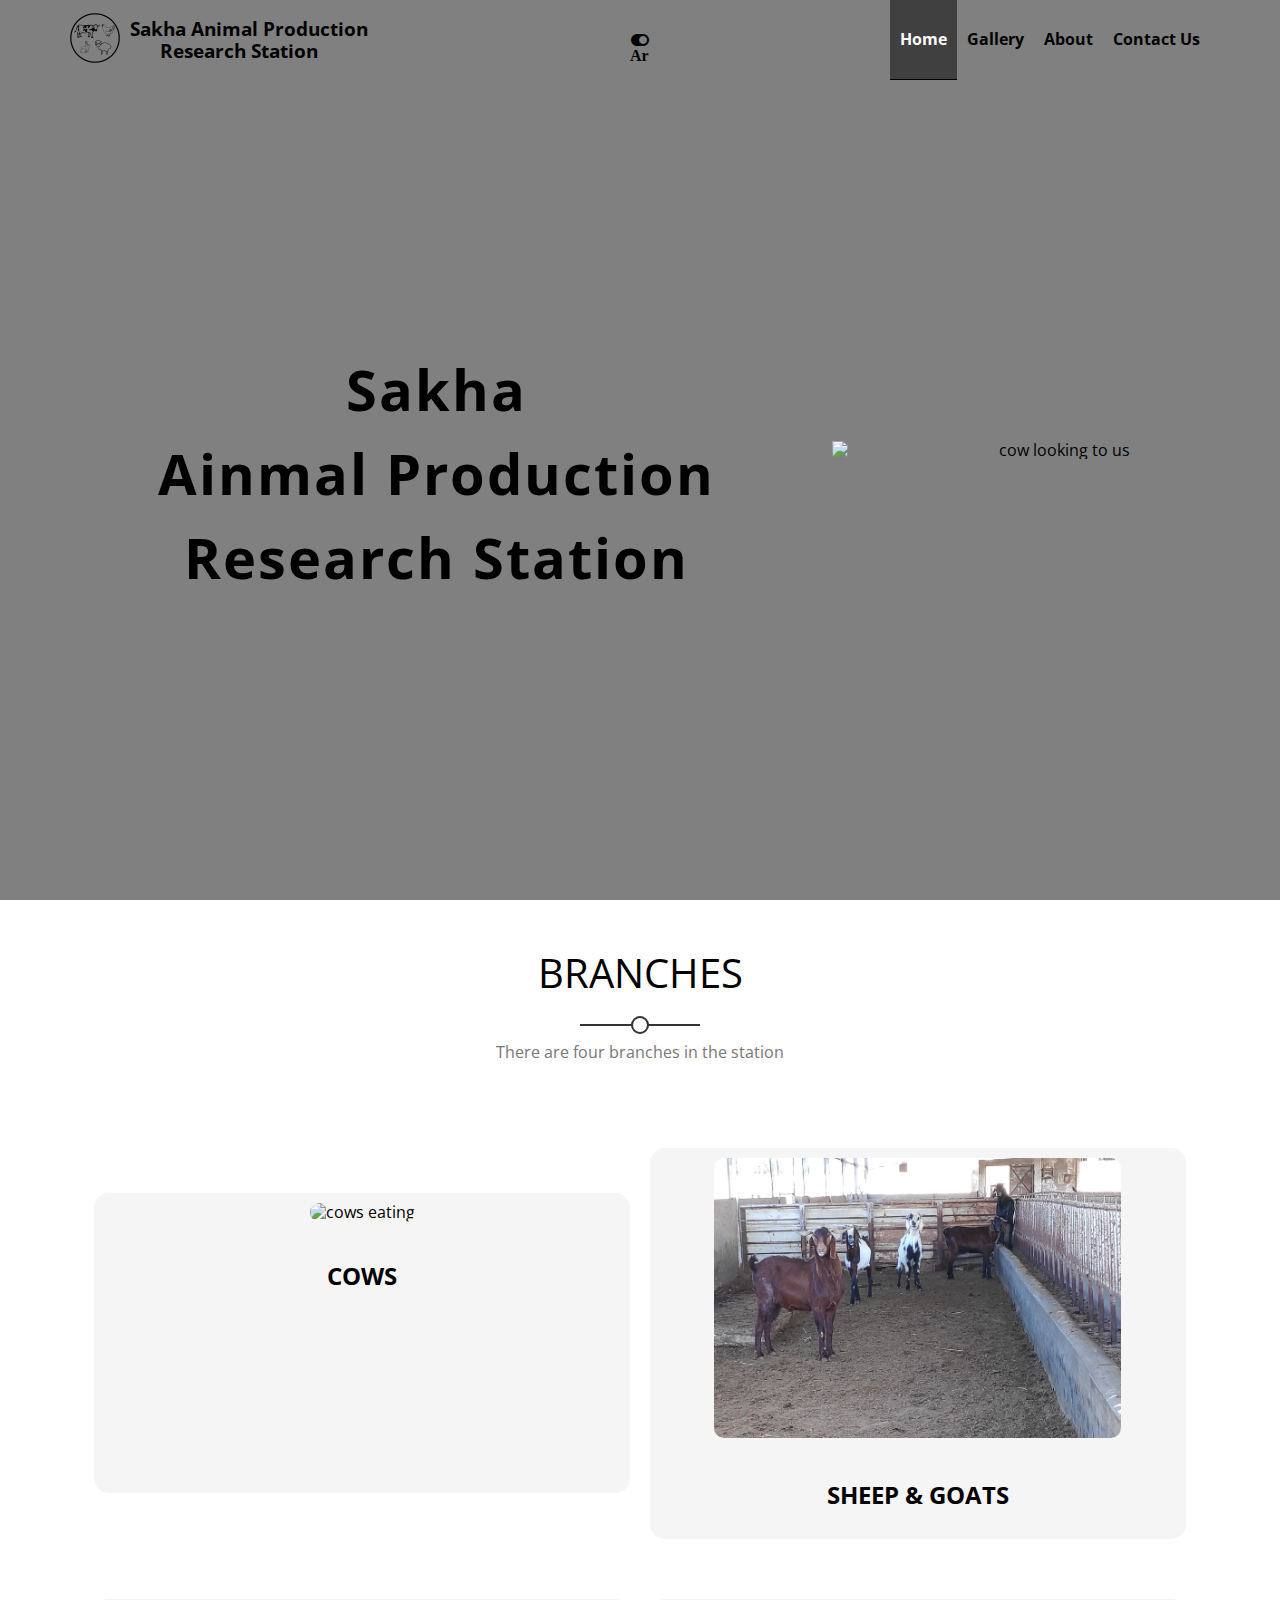
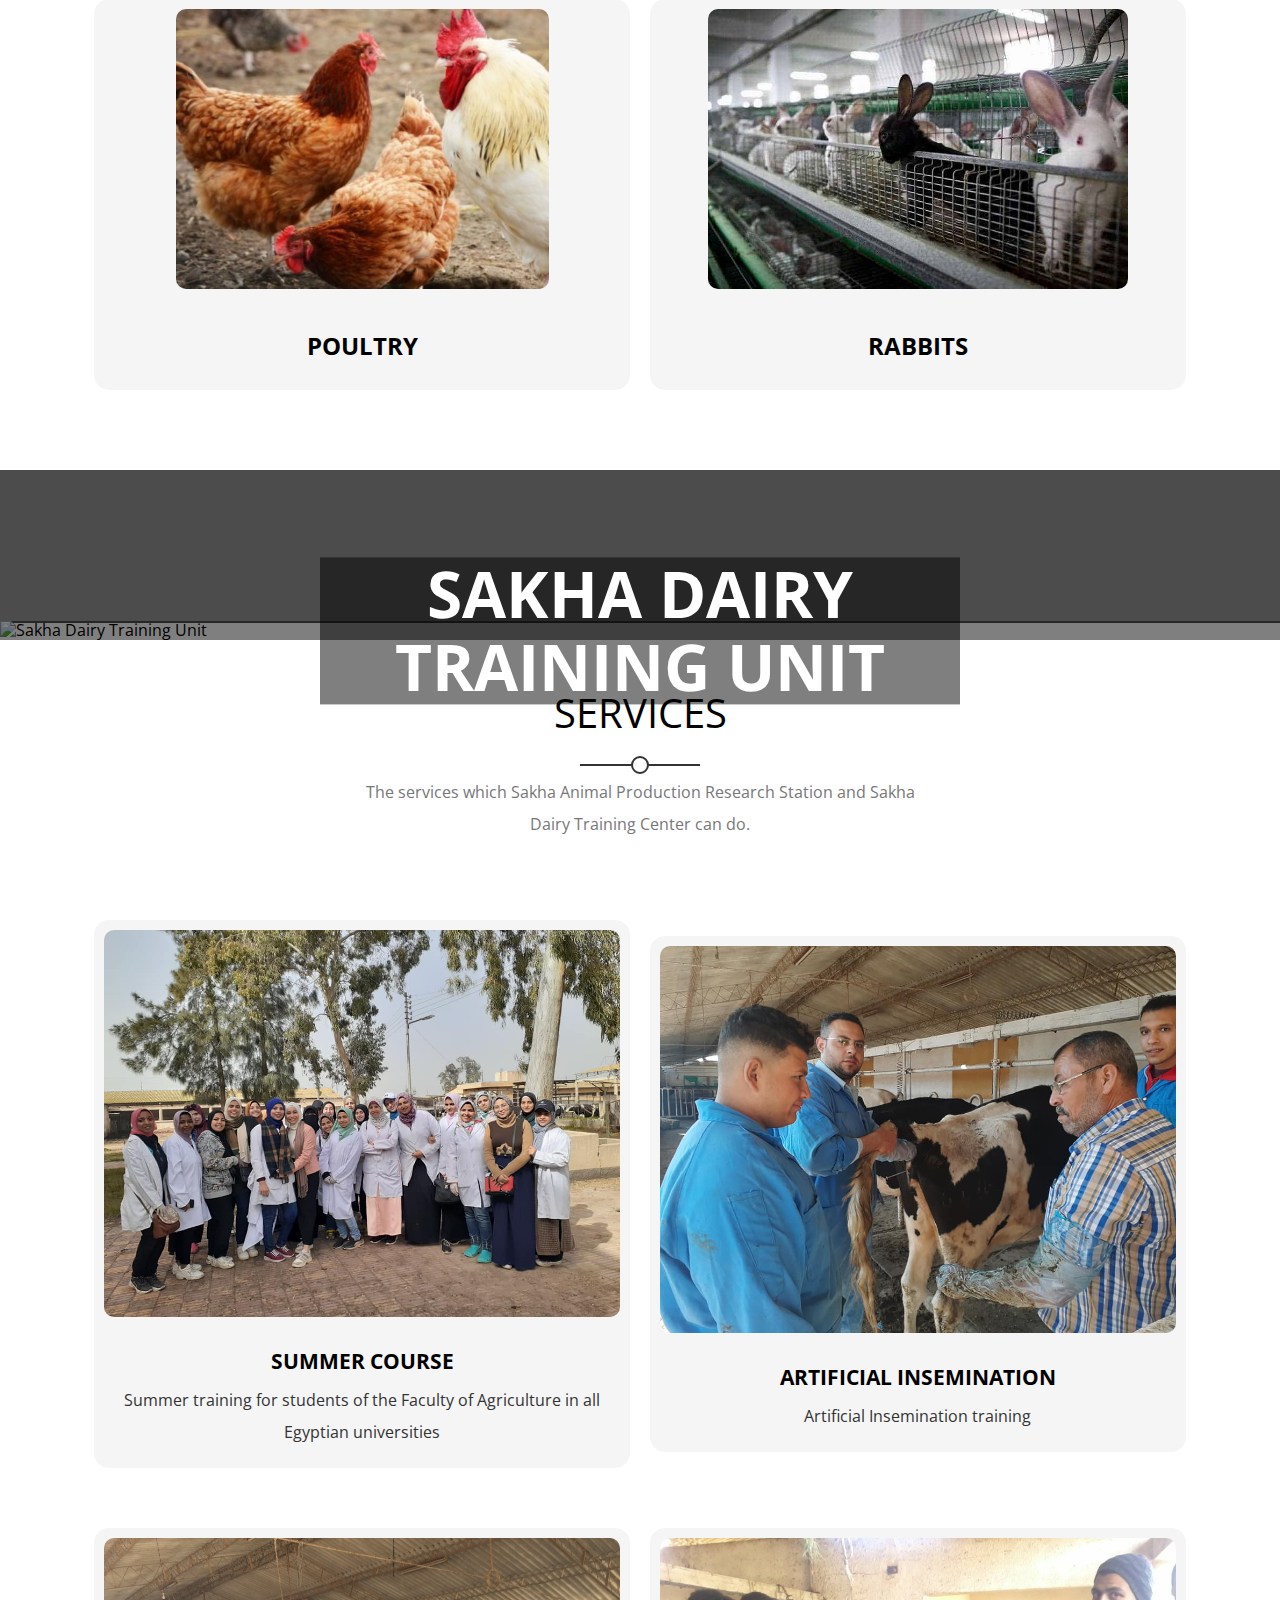
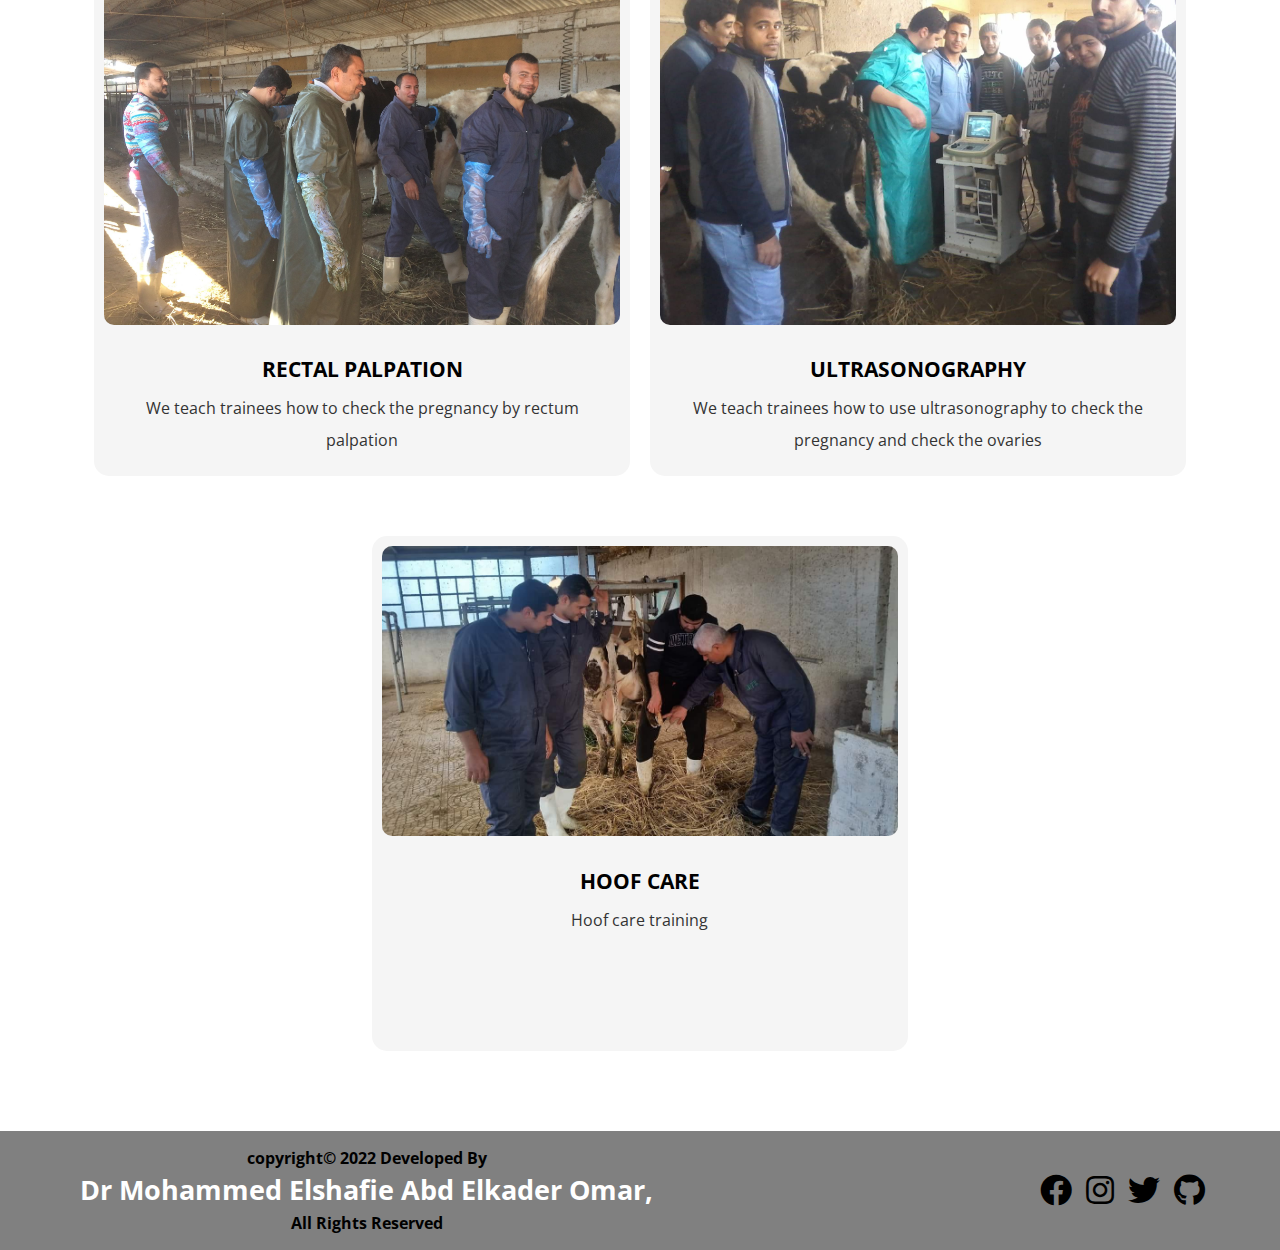
==== capstone-project/index.html @ 09de61b2 "Editing" ====
<!DOCTYPE html>
<html lang="en">
<head>
 <meta charset="utf-8">
 <meta name="viewport" content="width=device-width, initial-scale=1">
 <meta name="description" content="Animal Production Research Station">

 <link rel="preconnect" href="https://fonts.googleapis.com">
<link rel="preconnect" href="https://fonts.gstatic.com" crossorigin>
<link href="https://fonts.googleapis.com/css2?family=Open+Sans:ital,wght@0,400;0,500;0,600;0,700;0,800;1,600&family=Red+Hat+Mono:ital,wght@1,351&family=Work+Sans:wght@200;300;400;500;600;700;800&display=swap" rel="stylesheet">

<link rel="stylesheet" type="text/css" href="css/normalize.css">

<link rel="stylesheet" type="text/css" href="css/all.min.css">

 <link rel="stylesheet" type="text/css" href="css/aprs.css">

 <title>Sakha Animal Production Station</title>
</head>
<body>
	<!-- start header -->
	<header>
		<div class="container">
			<div class="logo">
				<a href="#">
					<img src="images/output-onlinepngtools.png" alt="Logo">
				</a>
				<div class="logo-name">
					<a href="#"><h3>Sakha Animal Production<br><span>Research Station</span></h3></a>
				</div>
			</div>

			<div class="lang ar">
				<a href="index-rtl.html">
					<i class="fa-solid fa-toggle-on ar-lang"></i>
				</a>
			</div>

			<nav>
				<i onclick="openMenu()" class="fas fa-bars toggle-menu"></i>

				<ul class="" id="links">
					<li><a href="#" class="active">Home</a></li>
					<li><a href="gallery.html">Gallery</a></li>
					<li><a href="about.html">About</a></li>
					<li><a href="contact.html">Contact Us</a></li>
				</ul>
			</nav>


		</div>

	</header>
	<!-- end header -->

	<main>

		<!-- start head of content -->
		<div class="header">
      		<div class="text">
				<h1>Sakha<br>Ainmal Production<br>Research Station</h1>
			</div>
			<div class="image">
				<img src="images/cow-looking-r.png" alt="cow looking to us">
			</div>
		</div>
		<!-- end head of content -->

		<!-- start branches -->
		<div class="branches" id="branches">
			<div class="container">
				<div class="main-heading">
					<h2>Branches</h2>
					<p>There are four branches in the station</p>
				</div>

				<div class="boxes">
					<div class="box">
						<div class="image">
							<img src="images/cows.jpg" alt="cows eating">
						</div>
						<div class="text">
							<h4>COWS</h4>
							<p></p>
						</div>
					</div>

					<div class="box">
						<div class="image">
							<img src="images/goats.jpg" alt="goat">
						</div>
						<div class="text">
							<h4>SHEEP & GOATS</h4>
							<p></p>
						</div>
					</div>

					<div class="box">
						<div class="image">
							<img src="images/chicken.jpg" alt="chicken">
						</div>
						<div class="text">
							<h4>POULTRY</h4>
							<p></p>
						</div>
					</div>

					<div class="box">
						<div class="image">
							<img src="images/rabbit.jpg" alt="rabbit">
						</div>
						<div class="text">
							<h4>RABBITS</h4>
							<p></p>
						</div>
					</div>
				</div>
			</div>
		</div>
		<!-- end branches -->

		<!-- start Video -->
		<div class="video">
			<video autoplay muted loop>
				<source src="images/cows.mp4" type="video/mp4">
			</video>
		</div>

		<!-- end Video -->

		<!-- start unit -->
		<div class="unit">
			<div class="image">
				<img src="images/sdtu.jpg" alt="Sakha Dairy Training Unit">
			</div>
			<div class="text">
				<h2>Sakha dairy training unit</h2>
			</div>
		</div>


		<!-- end unit -->

		<!-- start services -->
		<div class="services" id="services">
			<div class="container">
				<div class="main-heading">
					<h2>Services</h2>
					<p>The services which Sakha Animal Production Research Station and Sakha Dairy Training Center can do.</p>
				</div>

				<div class="boxes">
					<div class="box">
						<div class="image">
							<img src="images/summer-course.jpg" alt="summer course">
						</div>
						<div class="text">
							<h3>Summer Course</h3>
							<p>Summer training for students of the Faculty of Agriculture in all Egyptian universities</p>
						</div>
					</div>


					<div class="box">
						<div class="image">
							<img src="images/ai.jpg" alt="Artificial Insemination">
						</div>
						<div class="text">
							<h3>Artificial Insemination</h3>
							<p>Artificial Insemination training</p>
						</div>
					</div>



					<div class="box">
						<div class="image">
							<img src="images/palpation.jpg" alt="Rectal Palpation">
						</div>
						<div class="text">
							<h3>Rectal Palpation</h3>
							<p>We teach trainees how to check the pregnancy by rectum palpation</p>
						</div>
					</div>



					<div class="box">
						<div class="image">
							<img src="images/ultrasound.jpg" alt="Ultrasonography">
						</div>
						<div class="text">
							<h3>Ultrasonography</h3>
							<p>We teach trainees how to use ultrasonography to check the pregnancy and check the ovaries</p>
						</div>
					</div>


					<div class="box">
						<div class="image">
							<img src="images/hoof-care.jpg" alt="Hoof Care">
						</div>
						<div class="text">
							<h3>Hoof Care</h3>
							<p>Hoof care training</p>
						</div>
					</div>


				</div>
			</div>
		</div>
		<!-- end services -->
	</main>


	<!-- start footer -->
	<footer>
		<div class="container">
			<div class="copy">
				<div class="text">
					<h4>copyright&copy; 2022 Developed By<br><a href="#"><span>Dr Mohammed Elshafie Abd Elkader Omar,</span></a><br> All Rights Reserved</h4>
				</div>
				<div class="icons">
					<a href="https://www.facebook.com/mohammed.elshafie50" target="_blank"><i class="fa-brands fa-facebook"></i></a>
					<a href="https://www.instagram.com/m_elshafie15/" target="_blank"><i class="fa-brands fa-instagram"></i></a>
					<a href="https://twitter.com/m_elshafie15" target="_blank"><i class="fa-brands fa-twitter"></i></a>
					<a href="https://github.com/elshafie" target="_blank"><i class="fa-brands fa-github"></i></a>
				</div>
			</div>
		</div>
	</footer>
	<!-- end footer -->



	<script src="js/aprs.js"></script>

</body>
</html>
---- capstone-project/css/aprs.css ----
:root{
	--main-color: ;

}

*{
	font-family: 'Open Sans', sans-serif;
	margin: 0;
	padding: 0;
	box-sizing: border-box;
	-moz-box-sizing: border-box;
	-webkit-box-sizing: border-box;
}

html{
	scroll-behavior: smooth;
}

ul{
	list-style: none;
}


.container{
	padding-left: 15px;
	padding-right: 15px;
	margin-left: auto;
	margin-right: auto;
}

/*small screen */
@media (min-width: 768px){
	.container{
		width: 750px;
	}
}

/* medium screen */
@media (min-width: 992px){
	.container{
		width: 970px;
	}
}

/*Large screen */
@media (min-width: 1200px){
	.container{
		width: 1170px;
	}
}
/* End global rules */

/* start components */
.main-heading{
	text-align: center;
}

.main-heading h2{
	font-weight: normal;
	font-size: 40px;
	position: relative;
	margin-bottom: 40px;
	text-transform: uppercase;
}

@media (max-width: 300px){
	.main-heading h2{
		font-size: 25px;
	}
}

.main-heading h2::before{
	content: "";
	position: absolute;
	left: 50%;
	transform: translateX(-50%);
	height: 2px;
	background-color: #333;
	bottom: -30px;
	width: 120px;
}

.main-heading h2::after{
	content: "";
	position: absolute;
	left: 50%;
	transform: translateX(-50%);
	width: 14px;
	height: 14px;
	border-radius: 50%;
	border: 2px solid #333;
	bottom: -38px;
	background-color: white;
}

.main-heading p{
	width: 550px;
	margin: 0 auto 50px;
	max-width: 100%;
	line-height: 2;
	color: #777;
}

/* end components */

/* start header */
header{
	position: fixed;
	top: 0;
	left: 0;
	width: 100%;
	z-index: 3;
	background-color: gray;
}

header .container{
	position: relative;
	display: flex;
	justify-content: space-between;
	align-items: center;
	min-height: 80px;
}

header .container .logo{
	display: flex;
	align-items: center;
}

header .container .logo a{
	text-decoration: none;
	color: black;
}

header .container .logo img{
	width: 50px;
	margin-right: 10px;
}

header .container .logo .logo-name{
}

header .container .logo .logo-name h3{
	font-size: 1.2em;
}

header .container .logo .logo-name:hover h3{
	color: white;
}

header .container .logo .logo-name h3 span{
	display: inline-block;
	padding-left: 30px;
}

header nav{
	display: flex;
	flex: 1;
	align-items: center;
	justify-content: flex-end;
	position: relative;
}

@media (min-width: 767px) {
	header nav .toggle-menu{
		display: none;
		left: 20px;
	}
}

header nav ul{
	display: flex;
}

header nav ul li a{
	padding: 30px 10px;
	display: block;
	color: black;
	text-decoration: none;
	font-size: 1em;
	font-weight: 700;
	position: relative;
	transition: 0.3s ease-in-out;
}

header nav ul li a.active,
header nav ul li a:hover{
	background-color: rgba(0 0 0 / 50%);
	color: white;
	border-bottom: 1px solid black;
}

@media (max-width: 767px) {
	header .container .logo .logo-name h3{
		font-size: 1em;
	}


	header nav ul{
		display: none;
	}

	header nav ul li a{
		color: white;
	}

	header nav ul li a:hover{
		background-color: white;
		color: black;
	}

	header nav ul.press{
		display: block;
		width: 94vw;
	    position: absolute;
	    background-color: rgba(0 0 0 / 85%);
	    top: 40px;
	    right: 0;
	}
}

@media (max-width: 576px){
	header nav ul.press{
		width: 90vw;
	}
}


@media (max-width: 425px){
	header .container .logo .logo-name h3{
		font-size: 0.6em;
	}

	header .container .logo img{
	width: 40px;
	}

	header nav ul.press{
		width: 88vw;
	}
}

@media (max-width: 300px){
	header .container .logo .logo-name h3{
		display: none;
	}

	header .container .logo img{
	width: 35px;
	}
}

header .container nav i{
	cursor: pointer;
	font-size: 1.6em;
	transition: 0.3s;
}

header .container nav i:hover{
	color: white;
}

header .container .lang{
	position: absolute;
    left: 50%;
    top: 50%;
    transform: translateX(-50%) translateY(-50%);
    z-index: 2;
}

header .container .lang .en-lang{
	position: relative;
	cursor: pointer;
	color: black;
	transition: 0.3s;
}

header .container .lang .en-lang:hover{
	color: white;
}

header .container .lang .en-lang::after{
	content: "En";
	position: absolute;
	left: -1px;
	top: 15px;
}

header .container .lang .ar-lang{
	position: relative;
	cursor: pointer;
	color: black;
	transition: 0.3s;
}

header .container .lang .ar-lang:hover{
	color: white;
}

header .container .lang .ar-lang::after{
	content: "Ar";
	position: absolute;
	left: -1px;
	top: 15px;
}

@media (max-width: 767px) {
	header .container .lang{
		position: absolute;
	    top: 50%;
	    transform: translateX(-50%) translateY(-50%);
}

	header .container .lang.en{
		right: 75%;
	}

	header .container .lang.ar{
		left: 80%;
	}
}

@media (max-width: 300px){
	header .container .lang.en{
	right: 50%;
	}

	header .container .lang.ar{
		left: 50%;
	}

	header .container nav .toggle-menu{
		position: absolute;
	}
}

/* end header */

/* start main */
/* start main header */
main .header{
	display: flex;
	flex-wrap: wrap;
	justify-content: space-between;
	height: 100vh;
	background-color: grey;
}

main .header .text {
	display: flex;
	text-align: center;
	justify-content: center;
	align-items: center;
	width: 65%;
	padding: 70px 0 25px 0;
}

main .header .text h1{
	letter-spacing: 2px;
    font-size: 3.5em;
    padding-left: 40px;
    line-height: 1.5;
}

@media (max-width: 991px){
	main .header .text h1{
		letter-spacing: 1.5px;
	    font-size: 2.8em;
	    padding-left: 40px;
	    line-height: 1.5;
	}
}

main .header .image{
	display: flex;
	text-align: center;
	justify-content: center;
	align-items: center;
	width: 35%;
}
@media (max-width: 767px){
	main .header{
	display: flex;
	flex-direction: column;
	justify-content: center;
	align-items: center;
	}

	main .header .text{
		width: 100%;
	}

	main .header .text h1{
		font-size: 2em;
		line-height: 1.3;
		 padding-right: 40px;
	}

	main .header .image{
		padding-right: 75px;
		padding-left: 75px;
		width: 70%;
	}
}

@media (max-width: 425px){
	main .header .text h1{
		font-size: 1.2em;
		line-height: 1.3;
		padding-right: 40px;
	}

	main .header .image{
		padding-right: 30px;
		padding-left: 30px;
		width: 100%;
	}
}

main .header .image img{
	width: 100%;
}

/* end main header */

/* start branches */
.branches {
	padding-top: 50px;
	padding-bottom: 50px;
	text-align: center;
}

.branches .container{
	text-align: center;
}

.branches .boxes{
	display: flex;
	flex-wrap: wrap;
	justify-content: center;
	align-items: center;
}

.branches .boxes .box{
	flex-basis: 47%;
	min-height: 300px;
	padding: 10px;
	background-color: whitesmoke;
	border-radius: 15px;
	margin: 30px 10px 30px 10px;
}

.branches .boxes .box .image{

}

.branches .boxes .box .image img{
	border-radius: 10px;
    max-width: 100%;
    max-height: 280px;
}

.branches .boxes .box .text{
	padding-top: 40px;
}

.branches .boxes .box .text h4{
	font-size: 1.5em;
	text-transform: uppercase;
}

.branches .boxes .box .text p{
	padding: 10px;
	line-height: 1.5;
	color: #333;
}

@media (max-width: 767px){
	.branches .boxes .box{
		flex-basis: 100%;
	}
}


/* end branches */

/* start video */

main .video{
	position: relative;
	margin-bottom: -2px;
}
main .video video{
	max-width: 100%;
}

main .video::after{
	content: "";
	position: absolute;
	top: 0;
	left: 0;
	width: 100%;
	height: 99.5%;
	background-color: rgba(0 0 0 / 70%);
}


/* end video */

/* start sdtu */
main .unit{
	position: relative;
}
main .unit:after{
	content: "";
	position: absolute;
	top: 0;
	left: 0;
	width: 100%;
	height: 99.5%;
	background-color: rgba(0 0 0 / 50%);
}

main .unit .image{

}

main .unit .image img{
	max-width: 100%;
}

main .unit .text{
	position: absolute;
	top: 50%;
	left: 50%;
	transform: translateX(-50%) translateY(-50%);
	color: white;
	background-color: rgba(0 0 0 / 50%);
	text-transform: uppercase;
	text-align: center;
	z-index: 2;
}

main .unit .text h2{
	font-size: 4em;
}

@media (max-width: 425px){
	main .unit .text h2{
	font-size: 2em;
}
}

/* end sdtu */

/* start services */
main .services{
	padding-top: 50px;
	padding-bottom: 50px;
}

main .services .container .boxes{
	display: flex;
	flex-wrap: wrap;
	text-align: center;
	align-items: center;
	justify-content: center;
}

main .services .container .boxes .box{
	position: relative;
	flex-basis: 47%;
	min-height: 515px;
	padding: 10px;
	background-color: whitesmoke;
	border-radius: 15px;
	margin: 30px 10px 30px 10px;
}
@media (max-width: 991px){
	main .services .container .boxes .box{
		min-height: 425px;
	}
}
@media (max-width: 767px){
	main .services .container .boxes .box{
		flex-basis: 100%;
		min-height: 335px;
	}
}

main .services .container .boxes .box .image{
	position: relative;
	min-height: 120px;
}

main .services .container .boxes .box .image img{
	border-radius: 10px;
    max-width: 100%;
}

main .services .container .boxes .box .text{
	padding-top: 30px;
}

main .services .container .boxes .box .text h3{
	text-transform: uppercase;
	font-size: 1.3em;
}

main .services .container .boxes .box .text p{
	padding: 10px;
	line-height: 2;
	color: #333;
}


/* end services */

/*   */


/*   */



/* footer  */

footer{
	padding-top: 15px;
	padding-bottom: 15px;
	background-color: grey;
}

footer .container{
	text-align: center;
}

footer .container .copy{
	position: relative;
	display: flex;
	justify-content: space-between;
}

footer .container .copy .text{
padding-right: 10px;
padding-left: 10px
}

footer .container .copy .text h4{
	line-height: 1.5;
}

footer .container .copy .text h4 a{
	text-decoration: none;
}

footer .container .copy .text h4 span{
	font-size: 1.7em;
	font-weight: 700;
	color: white;
	transition: 0.3s
}

footer .container .copy .text h4 span:hover{
	font-size: 1.72em;
	color: purple;
}

footer .container .copy .icons{
	position: absolute;
	top: 50%;
	right: 0;
	transform: translateY(-50%);
}

footer .container .copy .icons i{
	color: black;
	font-size: 2em;
	padding: 5px;
	transition: 0.3s;
}

footer .container .copy .icons i.fa-facebook:hover{
	color: blue;
}
footer .container .copy .icons i.fa-instagram:hover{
	  /*color: red;  */

	color: transparent;
	background: radial-gradient(circle at 30% 107%, #fdf497 0%, #fdf497 5%, #fd5949 45%, #d6249f 60%, #285AEB 90%);
	background: -webkit-radial-gradient(circle at 30% 107%, #fdf497 0%, #fdf497 5%, #fd5949 45%, #d6249f 60%, #285AEB 90%);
	background-clip: text;
	-webkit-background-clip: text;
}
footer .container .copy .icons i.fa-twitter:hover{
	color: #1DA1F2;
}
footer .container .copy .icons i.fa-github:hover{
	color: white;
}

@media (max-width: 992px) {
	footer .container .copy .text h4 span{
		font-size: 1.5em;
	}

	footer .container .copy .text h4 span:hover{
		font-size: 1.52em;
	}
}

@media (max-width: 767px) {
	footer .container .copy{
		flex-direction: column;
	}

	footer .container .copy .icons{
		position: static;
		transform: translateY(0);
	}

	footer .container .copy .icons i{
		font-size: 2em;
	}
}

@media (max-width: 576px){
	footer .container .copy .text h4 span{
		font-size: 1.2em;
	}

	footer .container .copy .text h4 span:hover{
		font-size: 1.22em;
	}

	footer .container .copy .icons i{
		font-size: 1.2em;
	}
}

@media (max-width: 320px){
	footer .container .copy .text h4 span{
		font-size: 0.8em;
	}

	footer .container .copy .text h4 span:hover{
		font-size: 1.02em;
	}
}

/* end footer  */


/* end main */



/* start gallery */

main .gallery .container {
	margin-top: 90px;
  position: relative;
	max-width: 55%;
	min-height: 70vh;
}

@media (max-width:991px) {
	main .gallery .container{
		max-width:74%;
	}
}

@media (max-width:767px) {
	main .gallery .container{
		max-width:100%;
	}
}

/* Hide the images by default */
main .gallery .mySlides {
  display: none;
}

/* Add a pointer when hovering over the thumbnail images */
main .gallery .cursor {
  cursor: pointer;
}

/* Next & previous buttons */
main .gallery .container .prev,
main .gallery .container .next {
    display: flex;
    cursor: pointer;
    position: absolute;
    top: 40%;
    width: auto;
    padding: 20px;
    margin-top: -50px;
    color: white;
    font-weight: bold;
    font-size: 20px;
    border-radius: 0 3px 3px 0;
    user-select: none;
    -webkit-user-select: none;
    align-items: center;
  user-select: none;
  -webkit-user-select: none;
}

/* Position the "next button" to the right */
main .gallery .container .next {
  right: 15px;
  border-radius: 3px 0 0 3px;
}

/* On hover, add a black background color with a little bit see-through */
main .gallery .prev:hover,
main .gallery .next:hover {
  background-color: rgba(0, 0, 0, 0.8);
}

/* Number text (1/3 etc) */
main .gallery .numbertext {
  color: #f2f2f2;
  font-size: 12px;
  padding: 8px 12px;
  position: absolute;
  top: 0;
}

/* Container for image text */
main .gallery .caption-container {
  text-align: center;
  background-color: #222;
  padding: 2px 16px;
  color: white;
}

main .gallery .row:after {
  content: "";
  display: table;
  clear: both;
}

/* Six columns side by side */
main .gallery .column {
  float: left;
  width: 16.66%;
}

/* Add a transparency effect for thumnbail images */
main .gallery .demo {
  opacity: 0.6;
}

main .gallery .active,
main .gallery.demo:hover {
  opacity: 1;
}

/* end gallery */

/* start about */
main .about{
	display: flex;
	align-items: center;
	min-height: 79vh;
	padding-top: 90px;
}

main .about .container{
	padding-top: 25px;
	padding-bottom: 25px;
	display: flex;
	text-align: center;
	justify-content: center;
	align-items: center;
}

main .about .container .text{
	padding-right: 30px;
}

main .about .container .text h3{
	font-size: 1.3em;
	padding-bottom: 20px;
}

main .about .container .text p{
	font-size: 1em;
	line-height: 1.7;
}

main .about .container .map iframe{
	width: 400px;
	height: 300px;
}

@media (max-width: 767px) {
	main .about .container{
		flex-direction: column;
	}

	main .about .container .text{
		width: 75%;
		padding-bottom: 30px;
	}
}


@media (max-width: 447px){
	main .about .container .map iframe{
		width: 250px;
		height: 200px;
	}
}
/* end about */


/* start contact */

main .contact{
	display: flex;
	padding-top: 110px;
	min-height: 79vh;
}

main .contact .container{
	padding-top: 25px;
	padding-bottom: 35px;
	display: flex;
	text-align: center;
	justify-content: center;
	align-items: center;

}

main .contact .container .image{
	flex: 25%;
}

main .contact .container .image img{
	width: 50%;
	border-radius: 50%;
}

@media (max-width: 991px){
	main .contact .container .image img{
		width: 80%;
	}
}

main .contact .container .text{
	padding-top: 30px;
}

main .contact .container .text h4{
	font-size: 1.5em;
	padding-bottom: 10px;
}

main .contact .container .text p{
	font-size: 1.1em;
	line-height: 2;
	font-weight: bold;
}

@media (max-width: 767px){
	main .contact .container{
		flex-direction: column;
	}

	main .contact .container .image{
		flex: 0;
	}

	main .contact .container .image img{
		width: 25%;
	}

	main .contact .container .text h4{
		font-size: 1.3em;
	}

	main .contact .container .text p{
		font-size: 1em;
	}
}

@media (max-width: 530px){
	main .contact .container .text h4{
		font-size: 1.2em;
	}

	main .contact .container .text p{
		font-size: 0.9em;
	}
}

main .contact .container .social{
	padding-top: 30px;
}

main .contact .container .social a{
	text-decoration: none;
	padding: 5px;
}

main .contact .container .social i{
	position: relative;
	font-size: 2em;
	color: black;
	transition: 0.3s;
}

main .contact .container .social i.face:hover{
	color: blue;
}

main .contact .container .social i.mob::after{
	content: "01099033847";
	position: absolute;
	top: 45px;
	left: -40px;
	display: none;
}

main .contact .container .social i.mob:hover::after{
	display: block;
}

@media (max-width: 767px){
	main .contact .container .social i.mob::after{
		top: 0;
		left: 50px;
	}
}

@media (max-width: 530px){
	main .contact .container .social i.mob::after{
		font-size: 0.7em;
		top: 40px;
		left: -70px;
	}
}

main .contact .container .social i.mob:hover{
	color: grey;
}

/* end contact */
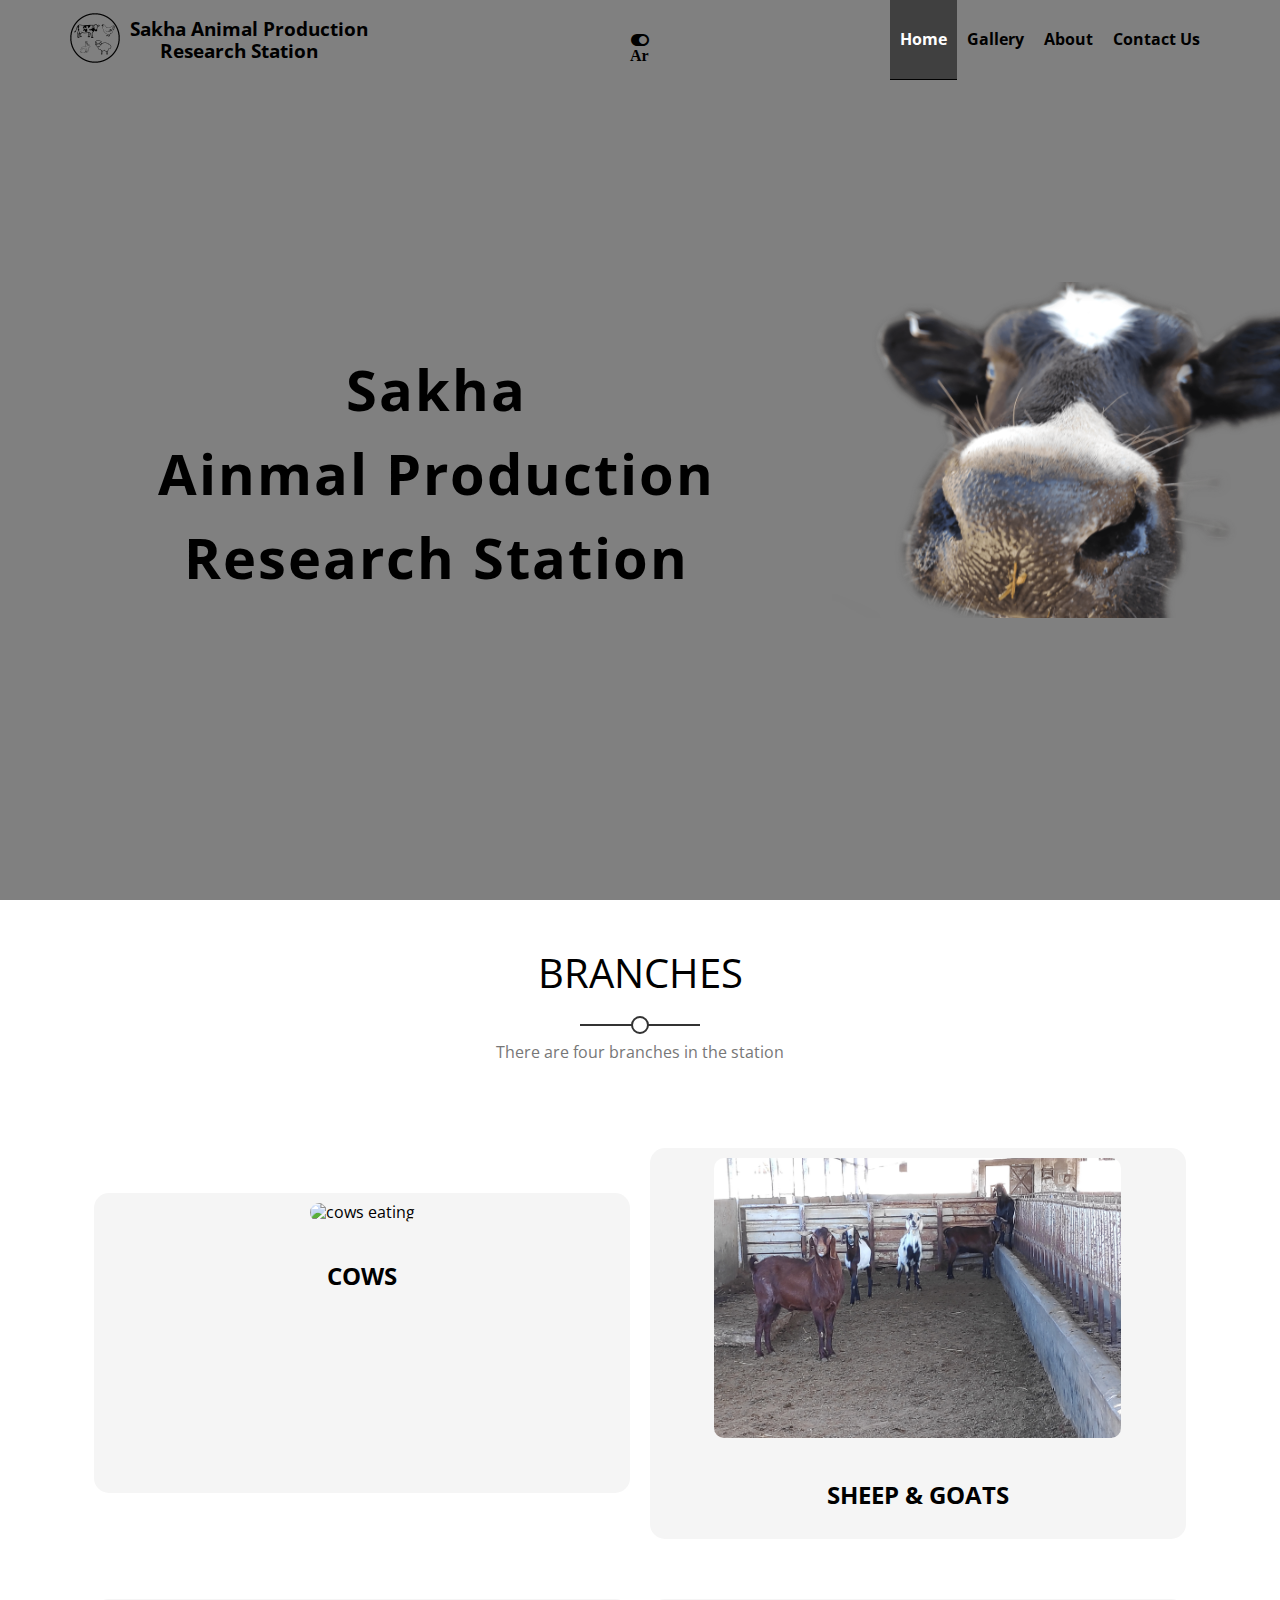
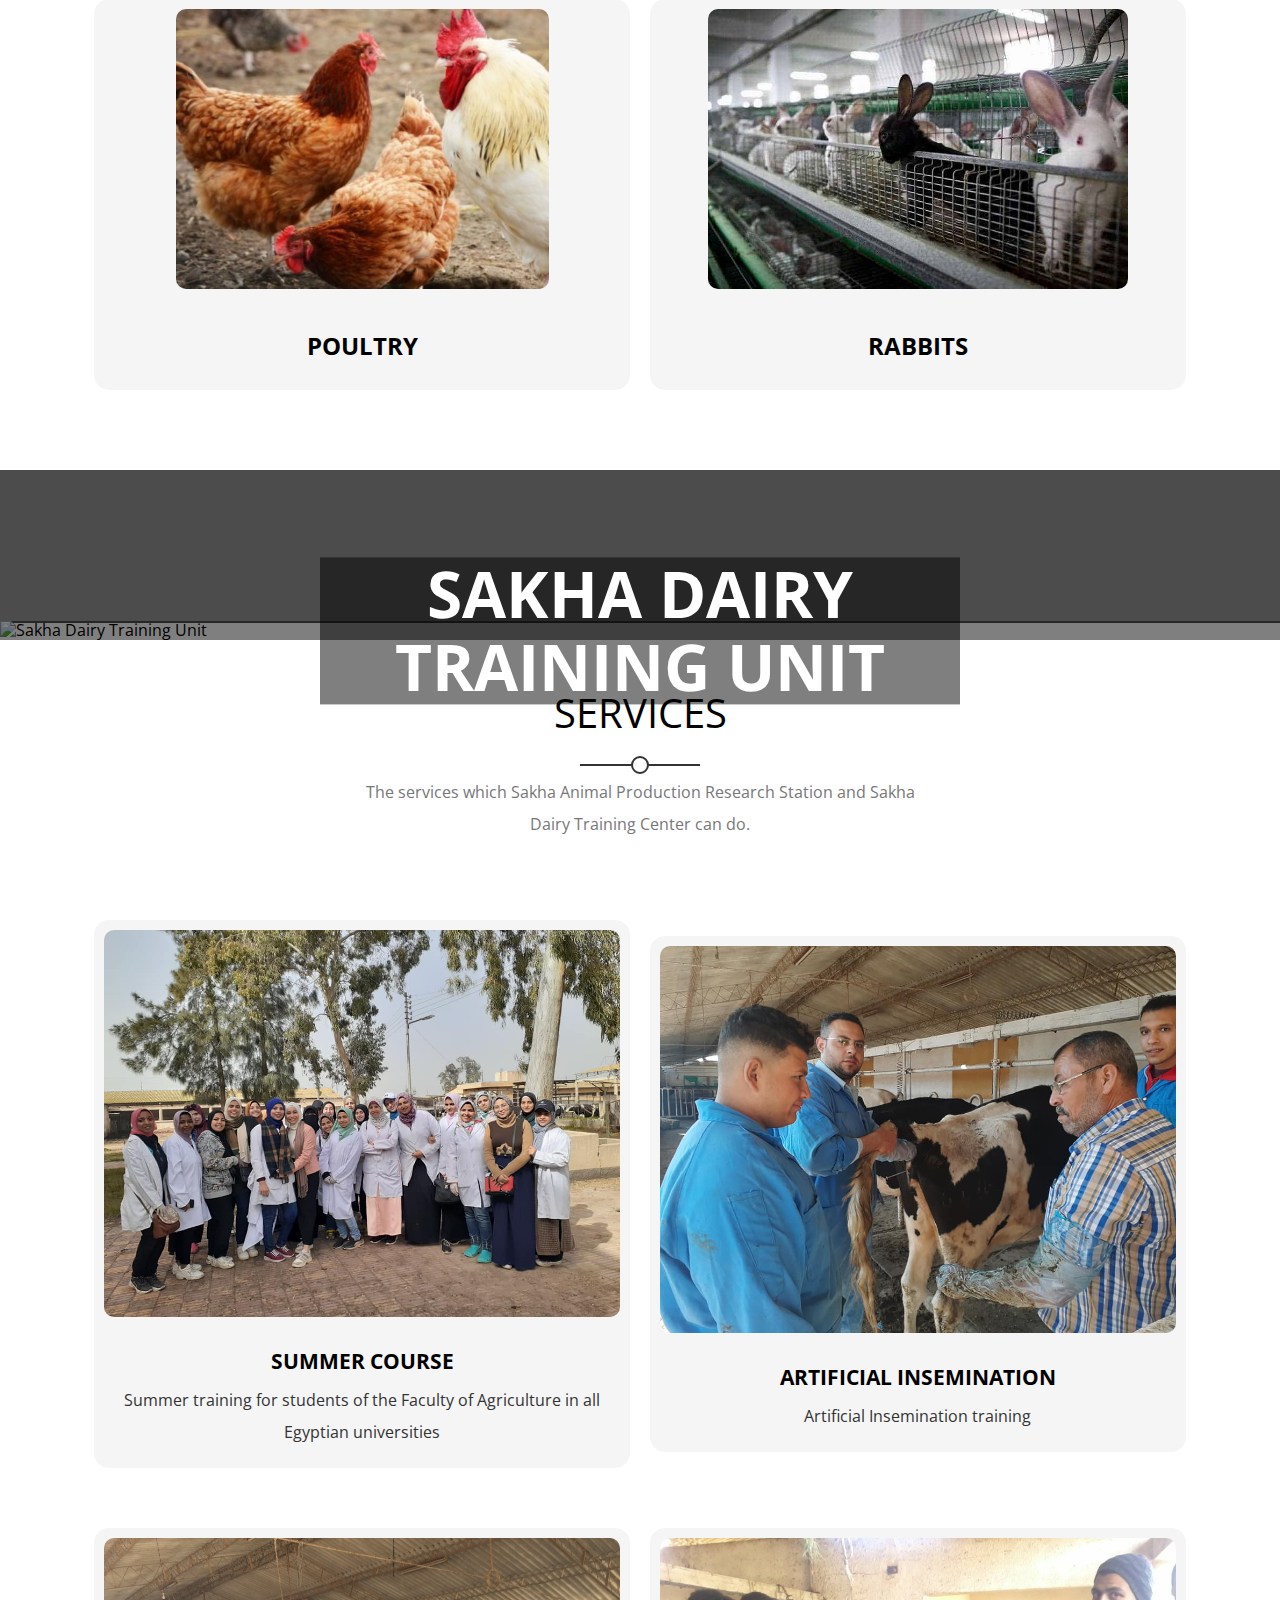
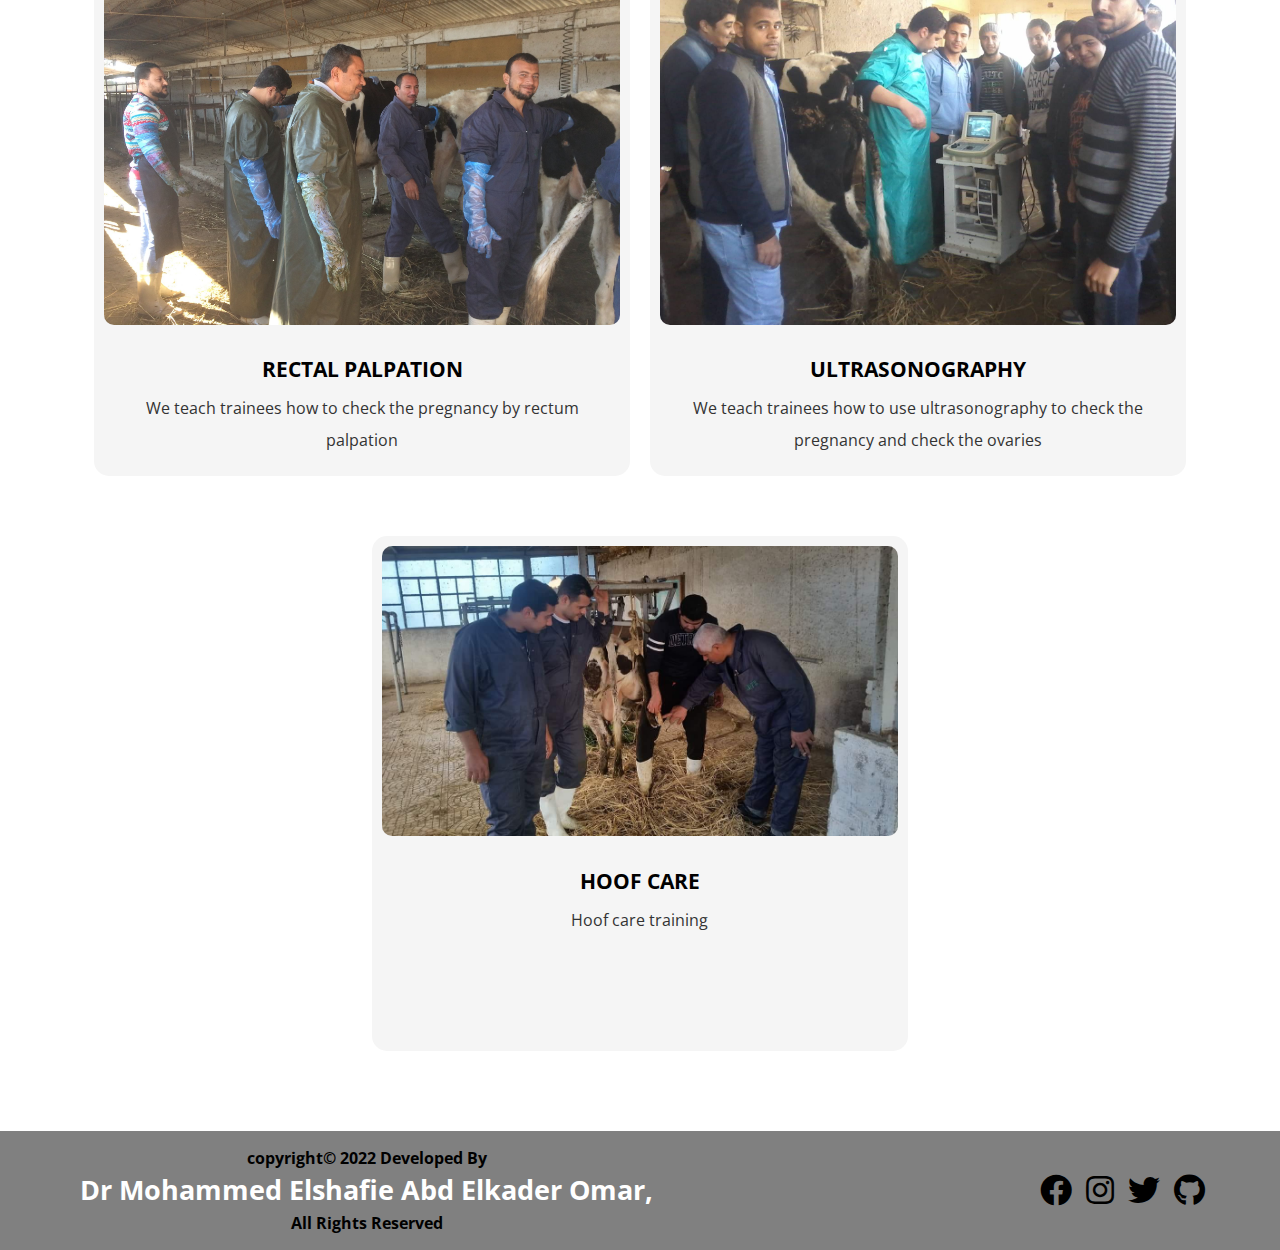
==== commit 1a713d79: "add more projects" ====
--- a/capstone-project/index.html
+++ b/capstone-project/index.html
@@ -1,21 +1,21 @@
 <!DOCTYPE html>
 <html lang="en">
 <head>
- <meta charset="utf-8">
- <meta name="viewport" content="width=device-width, initial-scale=1">
- <meta name="description" content="Animal Production Research Station">
-
- <link rel="preconnect" href="https://fonts.googleapis.com">
-<link rel="preconnect" href="https://fonts.gstatic.com" crossorigin>
-<link href="https://fonts.googleapis.com/css2?family=Open+Sans:ital,wght@0,400;0,500;0,600;0,700;0,800;1,600&family=Red+Hat+Mono:ital,wght@1,351&family=Work+Sans:wght@200;300;400;500;600;700;800&display=swap" rel="stylesheet">
-
-<link rel="stylesheet" type="text/css" href="css/normalize.css">
-
-<link rel="stylesheet" type="text/css" href="css/all.min.css">
-
- <link rel="stylesheet" type="text/css" href="css/aprs.css">
-
- <title>Sakha Animal Production Station</title>
+	<meta charset="utf-8">
+	<meta name="viewport" content="width=device-width, initial-scale=1">
+	<meta name="description" content="Animal Production Research Station">
+
+	<link rel="preconnect" href="https://fonts.googleapis.com">
+	<link rel="preconnect" href="https://fonts.gstatic.com" crossorigin>
+	<link href="https://fonts.googleapis.com/css2?family=Open+Sans:ital,wght@0,400;0,500;0,600;0,700;0,800;1,600&family=Red+Hat+Mono:ital,wght@1,351&family=Work+Sans:wght@200;300;400;500;600;700;800&display=swap" rel="stylesheet">
+
+	<link rel="stylesheet" type="text/css" href="css/normalize.css">
+
+	<link rel="stylesheet" type="text/css" href="css/all.min.css">
+
+	<link rel="stylesheet" type="text/css" href="css/aprs.css">
+
+	<title>Sakha Animal Production Station</title>
 </head>
 <body>
 	<!-- start header -->
@@ -57,7 +57,7 @@
 
 		<!-- start head of content -->
 		<div class="header">
-      		<div class="text">
+			<div class="text">
 				<h1>Sakha<br>Ainmal Production<br>Research Station</h1>
 			</div>
 			<div class="image">
